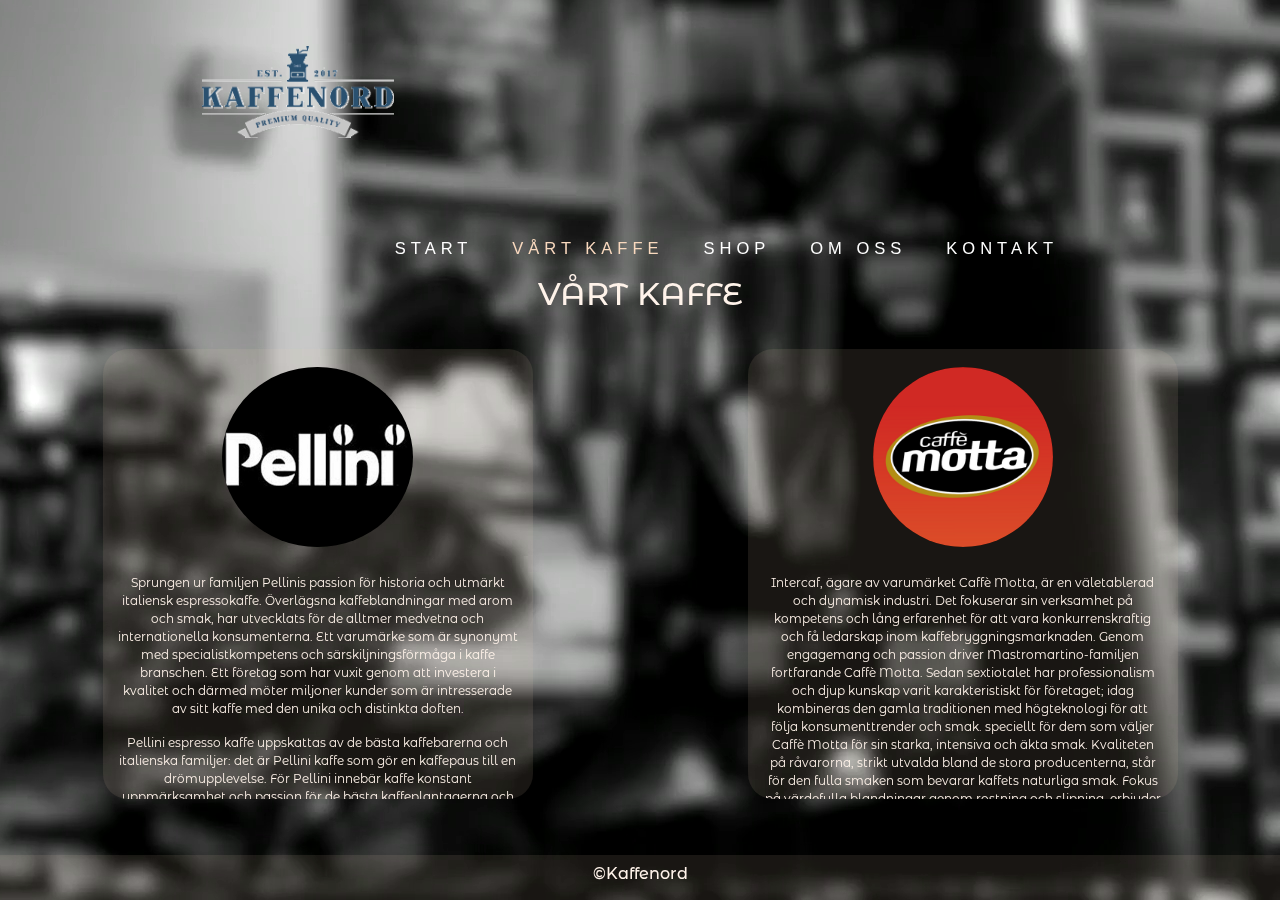
==== coffeebrands.html @ 06eee4f6 "Start" ====
<!DOCTYPE HTML>
<html>
<head>
<title>Kaffenord</title>
<meta name="viewport" content="width=device-width, initial-scale=1">
<meta http-equiv="Content-Type" content="text/html; charset=utf-8" />
<script type="application/x-javascript"> addEventListener("load", function() { setTimeout(hideURLbar, 0); }, false); function hideURLbar(){ window.scrollTo(0,1); } </script>
<link href="css/bootstrap.css" rel='stylesheet' type='text/css' />
<!-- jQuery (necessary for Bootstrap's JavaScript plugins) -->
<!-- Custom Theme files -->
<link href="css/style.css" rel='stylesheet' type='text/css' />
<link href="vendor/bootstrap/css/bootstrap.min.css" rel="stylesheet">

    <!-- Custom styles for this template -->
    <link href="css/round-about.css" rel="stylesheet">
<!-- Custom Theme files -->
<!--webfont-->
<link href='//fonts.googleapis.com/css?family=PT+Sans+Narrow:400,700' rel='stylesheet' type='text/css'>
<link href="https://fonts.googleapis.com/css?family=Catamaran|Montserrat+Alternates|Pacifico" rel="stylesheet">
<link href='//fonts.googleapis.com/css?family=Dorsa' rel='stylesheet' type='text/css'>
<script type="text/javascript" src="js/jquery-1.11.1.min.js"></script>
<!-- start menu -->
<link href="css/megamenu.css" rel="stylesheet" type="text/css" media="all" />
<script type="text/javascript" src="js/megamenu.js"></script>
<script>$(document).ready(function(){$(".megamenu").megamenu();});</script>
<script src="js/jquery.easydropdown.js"></script>
<script src="js/simpleCart.min.js"> </script>
</head>
<body>	
		
	<div>
			<article>
				<div class="center">
					<div class="logo">
							<img src="images/logo.gif" class="img-responsive topindex" alt=""/>
						   </div>
						   <div class="menu">
				 <ul class="megamenu skyblue">
					<li><a class="color3" href="start.html">Start</a></li>
					<li class="active grid"><a class="color2" href="coffeebrands.html">Vårt Kaffe</a></li>
					<li><a class="color4" href="shop.html">Shop</a></li>				
					<li><a class="color10" href="about.html">Om Oss</a></li>
					<li><a class="color10" href="contact.html">Kontakt</a></li>
						<div class="clearfix"> </div>
					</ul>
				</div>
					</div>
					<div class="clearfix"> </div>
					<div class="row">
							<div class="col-lg-12 top-name">
							  <h2 class="color4">VÅRT KAFFE</h2>
							</div>
							<div class="col-lg-4 col-sm-6 text-center mb-4 box brand">
							  <img class="rounded-circle img-fluid d-block mx-auto imgmax" src="images/pellini.jpg" alt="">
							  <p>Sprungen ur familjen Pellinis passion för historia och utmärkt italiensk espressokaffe. Överlägsna kaffeblandningar med arom och smak, har utvecklats för de alltmer medvetna och internationella konsumenterna.
									Ett varumärke som är synonymt med specialistkompetens och särskiljningsförmåga i kaffe branschen. 
									Ett företag som har vuxit genom att investera i kvalitet och därmed möter miljoner kunder som är intresserade av sitt kaffe med den unika och distinkta doften.</p>
									<p>Pellini espresso kaffe uppskattas av de bästa kaffebarerna och italienska familjer: det är Pellini kaffe som gör en kaffepaus till en drömupplevelse.
											För Pellini innebär kaffe konstant uppmärksamhet och passion för de bästa kaffeplantagerna och de som arbetar på landet, för den mest exakta bearbetningen av råvaror och de bästa teknikerna som finns tillgängliga för ett slutresultat som belönar Pellini med respekt, stolthet och prestige. Vår utmaning är att tillhandahålla alla aktörer i försörjningskedjan med kvalitet och därigenom uppnå överlägsna produkter som ska säljas till konsumenter som söker smak, nöje och välbefinnande. Vår utmaning är att vara "UNIQUE AND UNMISTAKABLE".</p>
											<p>Pellini är beroende av ett team av experttestare som direkt väljer de finaste sorterna av Arabica och Robusta bönor i ursprungsländerna för att tillhandahålla toppkvalitativt kaffe och all excellens av espressokaffe. Alla Pellini-blandningar kommer från det konsekventa valet och kunskapen om detta fina råmaterial: med exklusiva recept som är avsedda att förbättra smaken av varje sort.</p>
							</div>
							<div class="col-lg-4 col-sm-6 text-center mb-4 box brand">
							  <img class="rounded-circle img-fluid d-block mx-auto imgmax" src="images/motta.png" alt="">
							  
							  <p>Intercaf, ägare av varumärket Caffè Motta, är en väletablerad och dynamisk industri. Det fokuserar sin verksamhet på kompetens och lång erfarenhet för att vara konkurrenskraftig och få ledarskap inom kaffebryggningsmarknaden. Genom engagemang och passion driver Mastromartino-familjen fortfarande Caffè Motta. Sedan sextiotalet har professionalism och djup kunskap varit karakteristiskt för företaget; idag kombineras den gamla traditionen med högteknologi för att följa konsumenttrender och smak. speciellt för dem som väljer Caffè Motta för sin starka, intensiva och äkta smak.
									Kvaliteten på råvarorna, strikt utvalda bland de stora producenterna, står för den fulla smaken som bevarar kaffets naturliga smak. Fokus på värdefulla blandningar genom rostning och slipning, erbjuder vi ett brett utbud av produkter för att tillfredsställa varje kund.
									Starkt urval av råmaterial och laboratorieanalys är de första stegen för att bevara blandningarna av vårt kaffe. Friskhet, mogna bönor, certifierat ursprung, varje steg övervakas och övervakas av experter, som har arbetat med passion hos Caffè Motta i över trettio år.</p>
							</div>
						  </div>
					
						</div>
					</div>
					</div>
				</article>
				
	</div>
	

   <video autoplay loop id="video-background" muted plays-inline>
		<source src="images/vid.mp4" type="video/mp4">
	  </video>
	  <div class="footer">
			<h6 >©Kaffenord</h6>
		  </div>
</body>
</html>
---- css/style.css ----
h4,
h5,
h6,
h1,
h2,
h3 {
    margin-top: 0;
}

ul,
ol {
    margin: 0;
}

p {
    margin: 0;
}

html,
body {
    font-family: 'PT Sans Narrow', sans-serif;
    font-size: 100%;
    background: #fff;
}

body a {
    transition: 0.5s all;
    -webkit-transition: 0.5s all;
    -moz-transition: 0.5s all;
    -o-transition: 0.5s all;
    -ms-transition: 0.5s all;
    color: #fff3ea;
}

.center {
    margin-top: 4vh;
}

.new {
    display: block;
}


/*****************************************************
CSS for Logo and Logo-div.
*****************************************************/
.logo {
    float: left;
    display: inline;
    margin-left: 15vw;
    margin-bottom: 5vh;
    max-height: 15vh;
    max-width: 15vw;
}

.logo h1 {
    font-size: 7em;
    text-transform: uppercase;
    margin-bottom: 0;
    font-family: 'Dorsa', sans-serif;
    letter-spacing: 5px;
}
.logo h1 a {
    color: #fff;
}

.logo h1 a:hover {
    text-decoration: none;
}

.topindex {
    max-height: 15vh;
}

/*****************************************************/


/*****************************************************
CSS for category title on each page.
*****************************************************/
.top-name {
    margin-left: auto;
    margin-right: auto;
    margin-bottom: 3vh;
    text-align: center;
    color: #fff3ea;
    font-family: 'Montserrat Alternates', sans-serif;
}
/*****************************************************/


/*****************************************************
CSS for welcome-text.
*****************************************************/
.welcometext {
    margin-top: 10vh;
    border-radius: 25px;
    margin-left: auto;
    margin-right: auto;
    max-width: 65vw;
    padding: 5em;
    background-color: rgba(249, 217, 190, 0.1);
    text-align: center;
}

.welcometext h2,
h3 {
    color: white;
    font-family: 'Montserrat Alternates', sans-serif;
}
/*****************************************************/


/*****************************************************
CSS for box-div. 
*****************************************************/
.box {
    background-color: rgba(249, 217, 190, 0.1);
    border-radius: 25px;
    margin-left: auto;
    margin-right: auto;
    padding: 2vh;
    color: #fff3ea;
    font-family: 'Montserrat Alternates', sans-serif;
    font-size: 12px;
}

.box a:hover {
    color: white;
}
/*****************************************************/


/*****************************************************
CSS for brand.
*****************************************************/
.brand {
    max-height: 50vh;
    overflow: scroll;
}

.imgmax {
    max-height: 20vh;
    background-color: black;
    margin-bottom: 3vh;
}

.menu {
    padding-top: 5vh;
    float: right;
    margin-right: 15vw;
}
/*****************************************************/


/***************************************************** 
CSS for Social-top div and social-img.
*****************************************************/
.social {
    position: fixed;
    top: 0;
    left: 0;
    text-align: center;
    width: 100%;
    color: #fff3ea;
    z-index: 1;
    padding-top: 1vh;
    padding-bottom: 1vh;
    font-family: 'Montserrat Alternates', sans-serif;
    background-color: rgba(249, 217, 190, 0.1);
}

.socialimg {
    max-height: 3vh;
    max-width: 2vw;
    display: inline;
}

.social a:hover {
    color: white;
}
/*****************************************************/


/*****************************************************
CSS for footer.
*****************************************************/
.footer {
    position: fixed;
    bottom: 0;
    left: 0;
    text-align: center;
    width: 100%;
    color: #fff3ea;
    padding-top: 1vh;
    padding-bottom: 1vh;
    font-family: 'Montserrat Alternates', sans-serif;
    background-color: rgba(249, 217, 190, 0.1);
}
/*****************************************************/


/***************************************************** 
CSS for video-background
*****************************************************/
article {
    margin-left: auto;
    margin-right: auto;
    position: absolute;
    top: 0;
    left: 0;
    right: 0;
    bottom: 0;
    border: 0px solid rgba(255, 255, 255, 0.5);
    margin: 10px;
}

#video-background {
    position: fixed;
    right: 0;
    bottom: 0;
    min-width: 100%;
    min-height: 100%;
    width: auto;
    height: auto;
    z-index: -100;
}
/*****************************************************/

/*****************************************************
CSS for smartphones.
*****************************************************/
@media only screen and (min-device-width: 320px) and (max-device-width: 480px) {
    .menu {
        width: 90vw;
        margin-left: auto;
        margin-right: auto;
        margin-bottom: 2vh;
    }
    .logo {
        margin-left: auto;
        margin-right: auto;
        float: none;
    }
    .top-name {
        display: none;
    }
    .footer {
        display: none;
    }
    .brand {
        max-height: none;
        max-width: 90vw;
    }
    .box {
        max-width: 90vw;
    }
    .social {
        position: absolute;
        top: 0;
        left: 0;
    }
    .center {
        margin-top: 5vh;
    }
    .topindex {
        height: 15vh;
        margin-left: auto;
		margin-right: auto;
		float:none;
    }
}
/**************************************************************/

/*************************************************************
CSS for Tablets.
*************************************************************/
@media only screen and (min-device-width : 768px) and (max-device-width : 1024px) {

}
---- css/megamenu.css ----
.megamenu{margin-bottom:0px;padding:0;width:100%;list-style:none;display:inline-block;position:relative;font-size:15px}
.megamenu li{margin-bottom:-5px;display:inline}
.megamenu>li>a{float:left;padding:8px 20px;text-decoration:none;text-transform:capitalize;font-size:1.1em; -webkit-transition: all 0.3s ease-in-out;text-transform:uppercase;
	-moz-transition: all 0.3s ease-in-out;
	-o-transition: all 0.3s ease-in-out;
	transition: all 0.3s ease-in-out;
	color:#fff;
	letter-spacing:5px;
	font-weight:400;
}
.megamenu>li.active>a{color:#F9D9BE;}
.megamenu>li.right{float:right}
.megamenu .dropdown,.megamenu .dropdown li .dropdown{list-style:none;margin:0;padding:0;display:none;position:absolute;z-index:999;width:160px;border:solid 1px rgba(0,0,0,0.1);background:#fff}
.megamenu .dropdown{top:59px}
.megamenu .dropdown li .dropdown{left:160px;top:inherit}
.megamenu .dropdown li{clear:both;width:100%;border-bottom:solid 1px rgba(0,0,0,0.1)}
.megamenu .dropdown li:last-child{border-bottom:0}
.megamenu .dropdown li a{float:left;width:100%;padding:10px 25px;text-decoration:none;display:block;border:0 none;font-size:14px;color:#444;background:0;-webkit-box-sizing:border-box;-moz-box-sizing:border-box;box-sizing:border-box;transition:color .4s ease-in-out;-moz-transition:color .4s ease-in-out;-webkit-transition:color .4s ease-in-out;-o-transition:color .4s ease-in-out}
.megamenu .dropdown li:hover>a{background:#dbdbdb}
.megamenu>li>.megapanel{position:absolute;display:none;text-align:left;background:#ffffff;box-shadow: 0px 2px 4px #777; width:100%;top:40px;left:0px;z-index:99;padding:20px 30px 20px;-webkit-box-sizing:border-box;-moz-box-sizing:border-box;box-sizing:border-box}
.megamenu .megapanel ul{margin:0;padding:0}
.megamenu .megapanel img{cursor:pointer;-webkit-transition:border .3s linear;-moz-transition:border .3s linear;-o-transition:border .3s linear;transition:border .3s linear}.megamenu .megapanel img:hover{}.megamenu form.contact input,.megamenu form.contact textarea{font-family:Calibri,Arial;font-size:16px;color:#444;outline:0}
.megamenu form.contact input[type="text"],
.megamenu form.contact textarea{resize:none;width:100%;margin:10px 0;padding:5px 10px;border:solid 1px #dedede;-webkit-box-sizing:border-box;-moz-box-sizing:border-box;box-sizing:border-box;-webkit-transition:border .3s linear;-moz-transition:border .3s linear;-o-transition:border .3s linear;transition:border .3s linear}
.megamenu form.contact input[type="text"]{height:40px}
.megamenu form.contact input[type="text"]:focus,
.megamenu form.contact textarea:focus{border:solid 1px #999}
.megamenu form.contact input[type="submit"]{width:100px;height:35px;border:0;color:#fff;cursor:pointer;background:#999}
.megapanel .row{width:100%;margin-top:15px;margin:0px !important;}
.megapanel .row:first-child{margin-top:0}
.megapanel .row:before,.megapanel .row:after{display:table;content:"";line-height:0}
.megapanel .row:after{clear:both}
.megapanel .row .col1,.megapanel .row .col2,.megapanel .row .col3,.megapanel .row .col4,.megapanel .row .col5,.megapanel .row .col6{display:block;width:100%;min-height:20px;float:left;margin-left:2.127659574468085%;-webkit-box-sizing:border-box;-moz-box-sizing:border-box;box-sizing:border-box}
.megapanel .row [class*="col"]:first-child{margin-left:0}
.megapanel .row .col1{width:25.893617021276595%}
.megapanel .row .col2{width:43.914893617021278%}
.megapanel .row .col3{width:48.93617021276595%}
.megapanel .row .col4{width:65.95744680851064%}
.megapanel .row .col5{width:82.97872340425532%}
.megapanel .row .col6{width:100%}
.megamenu>li.showhide{display:none;width:100%;height:50px;cursor:pointer;color:#555;border-bottom:solid 1px rgba(0,0,0,0.1);background:#eee;background:url([data-uri]);background:-moz-linear-gradient(top,#eee 0,#dbdbdb 100%);background:-webkit-gradient(linear,left top,left bottom,color-stop(0%,#eee),color-stop(100%,#dbdbdb));background:-webkit-linear-gradient(top,#eee 0,#dbdbdb 100%);background:-o-linear-gradient(top,#eee 0,#dbdbdb 100%);background:-ms-linear-gradient(top,#eee 0,#dbdbdb 100%);background:linear-gradient(to bottom,#eee 0,#dbdbdb 100%);filter:progid:DXImageTransform.Microsoft.gradient(startColorstr='#eeeeee',endColorstr='#dbdbdb',GradientType=0)}
.megamenu>li.showhide span.title{margin:15px 0 0 25px;float:left}.megamenu>li.showhide span.icon1:after{position:absolute;content:"";right:25px;top:15px;height:3px;width:25px;font-size:50px;border-top:3px solid #000;border-bottom:3px solid #000;z-index:1}
.megamenu>li.showhide span.icon2:after{position:absolute;content:"";right:25px;top:27px;height:3px;width:25px;font-size:50px;border-top:3px solid #000;border-bottom:3px solid #000;z-index:1}
.skyblue,.skyblue>li.showhide{
}
	
/*--.skyblue li>a,.skyblue>li.showhide span{color:#555}--*/
.skyblue>li:hover>a,.skyblue .dropdown li:hover>a{color:#555; background:#F9D9BE;}.
skyblue .megapanel img:hover,.skyblue form.contact input[type="text"]:focus,.skyblue form.contact textarea:focus{}
.skyblue form.contact input[type="submit"]{background:#00405d;text-transform:uppercase;}
@media(max-width:1024px){
	.megamenu>li>a {
		padding:6px 10px;
	}
}
@media(max-width:800px){
	.megamenu>li>a {
		padding: 8px 8px;
	}
}
@media(max-width:768px){
	.megamenu>li{display:block;width:100%;box-sizing:border-box;-moz-box-sizing:border-box;-webkit-box-sizing:border-box}
	.megamenu>li:hover,.megamenu>li.active{border-top:0}
	.megamenu>li>a{padding:10px 20px;border-bottom:solid 1px #fff;}
	.megamenu>li:hover>a,.megamenu>li.active>a{padding:10px 20px;}
	.megamenu a{width:100%;box-sizing:border-box;-moz-box-sizing:border-box;-webkit-box-sizing:border-box}
	.megamenu .dropdown,.megamenu .dropdown li .dropdown{width:100%;display:none;left:0;border-left:0;position:static;border:0;box-sizing:border-box;-moz-box-sizing:border-box;-webkit-box-sizing:border-box}
	.megamenu .dropdown li{background:#fff!important;border:0}
	.megamenu .dropdown>li>a{padding-left:40px!important}
	.megamenu>li>.megapanel{position:static;margin-top:50px}
	.megapanel .row [class*="col"]{float:none;display:block;width:100%;margin-left:0;margin-top:15px;-webkit-box-sizing:border-box;-moz-box-sizing:border-box;box-sizing:border-box}
	.megapanel .row:first-child [class*="col"]:first-child{margin-top:0}
	.megapanel .row{margin-top:0}.black{background:#222}
	.megamenu>li.showhide span.title {
		margin: 10px 0 0 15px;
		color: #000;
	}
	.megamenu>li.showhide span.icon1:after {
		top: 12px;
		right:15px;
	}
	.megamenu>li.showhide span.icon2:after {
	    top:23px;
	    right:15px;
	}
	.megamenu>li.showhide {
		height: 40px;
	}
	.skyblue,.skyblue>li.showhide{
		background:#F9D9BE;
    }
    .megamenu>li.active>a {
		color: #000;
	}
}
@media(max-width:768px){
.megamenu>li>a {
  font-size:1em;
}
}
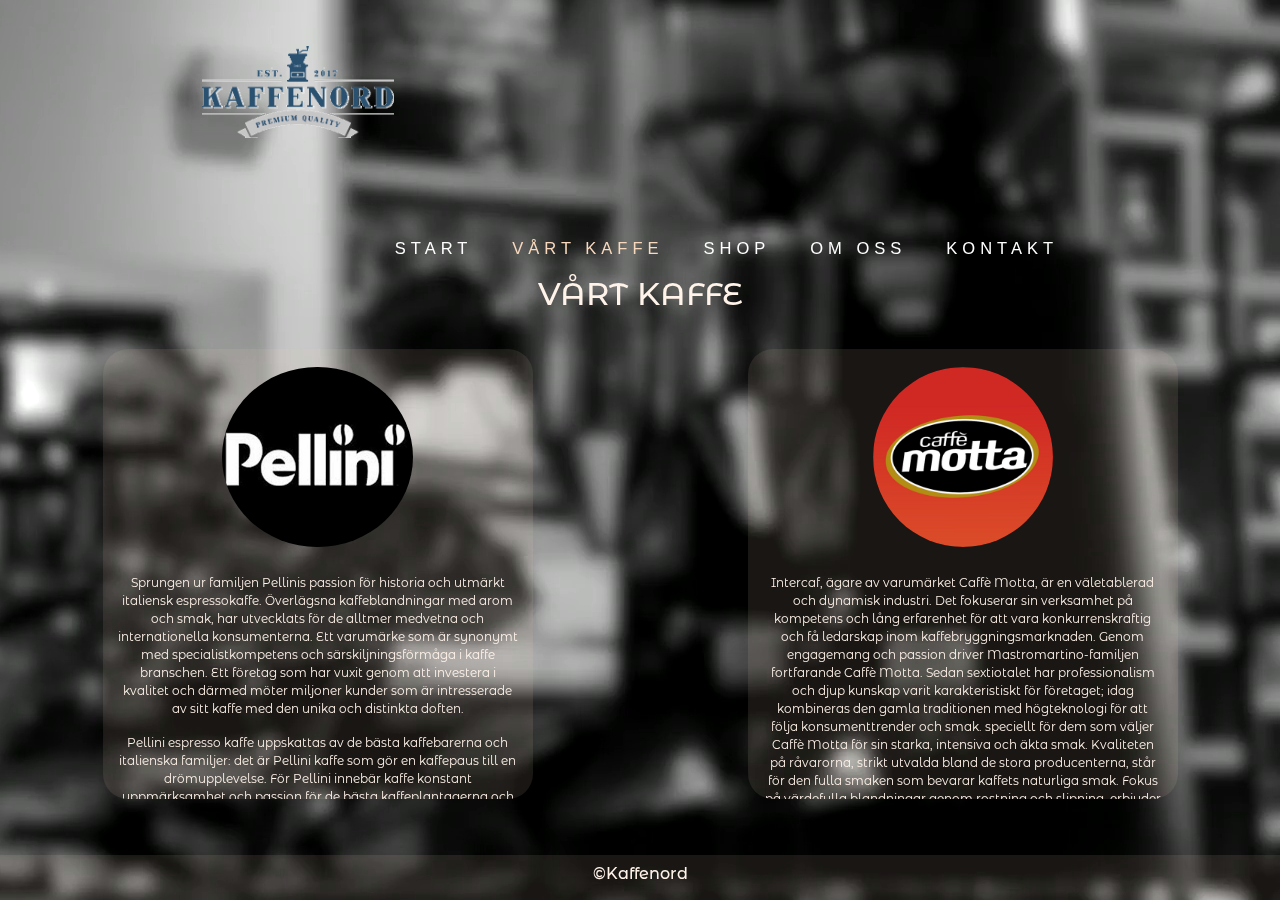
==== commit 9114505f: "responsive" ====
--- a/coffeebrands.html
+++ b/coffeebrands.html
@@ -1,87 +1,114 @@
-
 <!DOCTYPE HTML>
 <html>
+
 <head>
-<title>Kaffenord</title>
-<meta name="viewport" content="width=device-width, initial-scale=1">
-<meta http-equiv="Content-Type" content="text/html; charset=utf-8" />
-<script type="application/x-javascript"> addEventListener("load", function() { setTimeout(hideURLbar, 0); }, false); function hideURLbar(){ window.scrollTo(0,1); } </script>
-<link href="css/bootstrap.css" rel='stylesheet' type='text/css' />
-<!-- jQuery (necessary for Bootstrap's JavaScript plugins) -->
-<!-- Custom Theme files -->
-<link href="css/style.css" rel='stylesheet' type='text/css' />
-<link href="vendor/bootstrap/css/bootstrap.min.css" rel="stylesheet">
+	<title>Kaffenord</title>
+	<meta name="viewport" content="width=device-width, initial-scale=1">
+	<meta http-equiv="Content-Type" content="text/html; charset=utf-8" />
+	<script type="application/x-javascript"> addEventListener("load", function() { setTimeout(hideURLbar, 0); }, false); function hideURLbar(){ window.scrollTo(0,1); } </script>
+	<link href="css/bootstrap.css" rel='stylesheet' type='text/css' />
+	<!-- jQuery (necessary for Bootstrap's JavaScript plugins) -->
+	<!-- Custom Theme files -->
+	<link href="css/style.css" rel='stylesheet' type='text/css' />
+	<link href="vendor/bootstrap/css/bootstrap.min.css" rel="stylesheet">
 
-    <!-- Custom styles for this template -->
-    <link href="css/round-about.css" rel="stylesheet">
-<!-- Custom Theme files -->
-<!--webfont-->
-<link href='//fonts.googleapis.com/css?family=PT+Sans+Narrow:400,700' rel='stylesheet' type='text/css'>
-<link href="https://fonts.googleapis.com/css?family=Catamaran|Montserrat+Alternates|Pacifico" rel="stylesheet">
-<link href='//fonts.googleapis.com/css?family=Dorsa' rel='stylesheet' type='text/css'>
-<script type="text/javascript" src="js/jquery-1.11.1.min.js"></script>
-<!-- start menu -->
-<link href="css/megamenu.css" rel="stylesheet" type="text/css" media="all" />
-<script type="text/javascript" src="js/megamenu.js"></script>
-<script>$(document).ready(function(){$(".megamenu").megamenu();});</script>
-<script src="js/jquery.easydropdown.js"></script>
-<script src="js/simpleCart.min.js"> </script>
+	<!-- Custom styles for this template -->
+	<link href="css/round-about.css" rel="stylesheet">
+	<!-- Custom Theme files -->
+	<!--webfont-->
+	<link href='//fonts.googleapis.com/css?family=PT+Sans+Narrow:400,700' rel='stylesheet' type='text/css'>
+	<link href="https://fonts.googleapis.com/css?family=Catamaran|Montserrat+Alternates|Pacifico" rel="stylesheet">
+	<link href='//fonts.googleapis.com/css?family=Dorsa' rel='stylesheet' type='text/css'>
+	<script type="text/javascript" src="js/jquery-1.11.1.min.js"></script>
+	<!-- start menu -->
+	<link href="css/megamenu.css" rel="stylesheet" type="text/css" media="all" />
+	<script type="text/javascript" src="js/megamenu.js"></script>
+	<script>$(document).ready(function () { $(".megamenu").megamenu(); });</script>
+	<script src="js/jquery.easydropdown.js"></script>
+	</script>
 </head>
-<body>	
-		
+
+<body>
+
 	<div>
-			<article>
-				<div class="center">
-					<div class="logo">
-							<img src="images/logo.gif" class="img-responsive topindex" alt=""/>
-						   </div>
-						   <div class="menu">
-				 <ul class="megamenu skyblue">
-					<li><a class="color3" href="start.html">Start</a></li>
-					<li class="active grid"><a class="color2" href="coffeebrands.html">Vårt Kaffe</a></li>
-					<li><a class="color4" href="shop.html">Shop</a></li>				
-					<li><a class="color10" href="about.html">Om Oss</a></li>
-					<li><a class="color10" href="contact.html">Kontakt</a></li>
+		<article>
+			<div class="center">
+				<div class="logo">
+					<img src="images/logo.gif" class="img-responsive topindex" alt="" />
+				</div>
+				<div class="menu">
+					<ul class="megamenu skyblue">
+						<li>
+							<a class="color3" href="start.html">Start</a>
+						</li>
+						<li class="active grid">
+							<a class="color2" href="coffeebrands.html">Vårt Kaffe</a>
+						</li>
+						<li>
+							<a class="color4" href="shop.html">Shop</a>
+						</li>
+						<li>
+							<a class="color10" href="about.html">Om Oss</a>
+						</li>
+						<li>
+							<a class="color10" href="contact.html">Kontakt</a>
+						</li>
 						<div class="clearfix"> </div>
 					</ul>
 				</div>
-					</div>
-					<div class="clearfix"> </div>
-					<div class="row">
-							<div class="col-lg-12 top-name">
-							  <h2 class="color4">VÅRT KAFFE</h2>
-							</div>
-							<div class="col-lg-4 col-sm-6 text-center mb-4 box brand">
-							  <img class="rounded-circle img-fluid d-block mx-auto imgmax" src="images/pellini.jpg" alt="">
-							  <p>Sprungen ur familjen Pellinis passion för historia och utmärkt italiensk espressokaffe. Överlägsna kaffeblandningar med arom och smak, har utvecklats för de alltmer medvetna och internationella konsumenterna.
-									Ett varumärke som är synonymt med specialistkompetens och särskiljningsförmåga i kaffe branschen. 
-									Ett företag som har vuxit genom att investera i kvalitet och därmed möter miljoner kunder som är intresserade av sitt kaffe med den unika och distinkta doften.</p>
-									<p>Pellini espresso kaffe uppskattas av de bästa kaffebarerna och italienska familjer: det är Pellini kaffe som gör en kaffepaus till en drömupplevelse.
-											För Pellini innebär kaffe konstant uppmärksamhet och passion för de bästa kaffeplantagerna och de som arbetar på landet, för den mest exakta bearbetningen av råvaror och de bästa teknikerna som finns tillgängliga för ett slutresultat som belönar Pellini med respekt, stolthet och prestige. Vår utmaning är att tillhandahålla alla aktörer i försörjningskedjan med kvalitet och därigenom uppnå överlägsna produkter som ska säljas till konsumenter som söker smak, nöje och välbefinnande. Vår utmaning är att vara "UNIQUE AND UNMISTAKABLE".</p>
-											<p>Pellini är beroende av ett team av experttestare som direkt väljer de finaste sorterna av Arabica och Robusta bönor i ursprungsländerna för att tillhandahålla toppkvalitativt kaffe och all excellens av espressokaffe. Alla Pellini-blandningar kommer från det konsekventa valet och kunskapen om detta fina råmaterial: med exklusiva recept som är avsedda att förbättra smaken av varje sort.</p>
-							</div>
-							<div class="col-lg-4 col-sm-6 text-center mb-4 box brand">
-							  <img class="rounded-circle img-fluid d-block mx-auto imgmax" src="images/motta.png" alt="">
-							  
-							  <p>Intercaf, ägare av varumärket Caffè Motta, är en väletablerad och dynamisk industri. Det fokuserar sin verksamhet på kompetens och lång erfarenhet för att vara konkurrenskraftig och få ledarskap inom kaffebryggningsmarknaden. Genom engagemang och passion driver Mastromartino-familjen fortfarande Caffè Motta. Sedan sextiotalet har professionalism och djup kunskap varit karakteristiskt för företaget; idag kombineras den gamla traditionen med högteknologi för att följa konsumenttrender och smak. speciellt för dem som väljer Caffè Motta för sin starka, intensiva och äkta smak.
-									Kvaliteten på råvarorna, strikt utvalda bland de stora producenterna, står för den fulla smaken som bevarar kaffets naturliga smak. Fokus på värdefulla blandningar genom rostning och slipning, erbjuder vi ett brett utbud av produkter för att tillfredsställa varje kund.
-									Starkt urval av råmaterial och laboratorieanalys är de första stegen för att bevara blandningarna av vårt kaffe. Friskhet, mogna bönor, certifierat ursprung, varje steg övervakas och övervakas av experter, som har arbetat med passion hos Caffè Motta i över trettio år.</p>
-							</div>
-						  </div>
-					
-						</div>
-					</div>
-					</div>
-				</article>
-				
+			</div>
+			<div class="clearfix"> </div>
+			<div class="row">
+				<div class="col-lg-12 top-name">
+					<h2 class="color4">VÅRT KAFFE</h2>
+				</div>
+				<div class="col-lg-4 col-sm-6 text-center mb-4 box brand">
+					<img class="rounded-circle img-fluid d-block mx-auto imgmax" src="images/pellini.jpg" alt="">
+					<p>Sprungen ur familjen Pellinis passion för historia och utmärkt italiensk espressokaffe. Överlägsna kaffeblandningar
+						med arom och smak, har utvecklats för de alltmer medvetna och internationella konsumenterna. Ett varumärke som är synonymt
+						med specialistkompetens och särskiljningsförmåga i kaffe branschen. Ett företag som har vuxit genom att investera i
+						kvalitet och därmed möter miljoner kunder som är intresserade av sitt kaffe med den unika och distinkta doften.</p>
+					<p>Pellini espresso kaffe uppskattas av de bästa kaffebarerna och italienska familjer: det är Pellini kaffe som gör en
+						kaffepaus till en drömupplevelse. För Pellini innebär kaffe konstant uppmärksamhet och passion för de bästa kaffeplantagerna
+						och de som arbetar på landet, för den mest exakta bearbetningen av råvaror och de bästa teknikerna som finns tillgängliga
+						för ett slutresultat som belönar Pellini med respekt, stolthet och prestige. Vår utmaning är att tillhandahålla alla
+						aktörer i försörjningskedjan med kvalitet och därigenom uppnå överlägsna produkter som ska säljas till konsumenter
+						som söker smak, nöje och välbefinnande. Vår utmaning är att vara "UNIQUE AND UNMISTAKABLE".</p>
+					<p>Pellini är beroende av ett team av experttestare som direkt väljer de finaste sorterna av Arabica och Robusta bönor
+						i ursprungsländerna för att tillhandahålla toppkvalitativt kaffe och all excellens av espressokaffe. Alla Pellini-blandningar
+						kommer från det konsekventa valet och kunskapen om detta fina råmaterial: med exklusiva recept som är avsedda att förbättra
+						smaken av varje sort.</p>
+				</div>
+				<div class="col-lg-4 col-sm-6 text-center mb-4 box brand">
+					<img class="rounded-circle img-fluid d-block mx-auto imgmax" src="images/motta.png" alt="">
+
+					<p>Intercaf, ägare av varumärket Caffè Motta, är en väletablerad och dynamisk industri. Det fokuserar sin verksamhet på
+						kompetens och lång erfarenhet för att vara konkurrenskraftig och få ledarskap inom kaffebryggningsmarknaden. Genom
+						engagemang och passion driver Mastromartino-familjen fortfarande Caffè Motta. Sedan sextiotalet har professionalism
+						och djup kunskap varit karakteristiskt för företaget; idag kombineras den gamla traditionen med högteknologi för att
+						följa konsumenttrender och smak. speciellt för dem som väljer Caffè Motta för sin starka, intensiva och äkta smak.
+						Kvaliteten på råvarorna, strikt utvalda bland de stora producenterna, står för den fulla smaken som bevarar kaffets
+						naturliga smak. Fokus på värdefulla blandningar genom rostning och slipning, erbjuder vi ett brett utbud av produkter
+						för att tillfredsställa varje kund. Starkt urval av råmaterial och laboratorieanalys är de första stegen för att bevara
+						blandningarna av vårt kaffe. Friskhet, mogna bönor, certifierat ursprung, varje steg övervakas och övervakas av experter,
+						som har arbetat med passion hos Caffè Motta i över trettio år.</p>
+				</div>
+			</div>
+
 	</div>
-	
+	</div>
+	</div>
+	</article>
 
-   <video autoplay loop id="video-background" muted plays-inline>
+	</div>
+
+
+	<video autoplay loop id="video-background" muted plays-inline>
 		<source src="images/vid.mp4" type="video/mp4">
-	  </video>
-	  <div class="footer">
-			<h6 >©Kaffenord</h6>
-		  </div>
+	</video>
+	<div class="footer">
+		<h6>©Kaffenord</h6>
+	</div>
 </body>
-</html>		+
+</html>--- a/css/style.css
+++ b/css/style.css
@@ -44,6 +44,7 @@
 /*****************************************************
 CSS for Logo and Logo-div.
 *****************************************************/
+
 .logo {
     float: left;
     display: inline;
@@ -60,6 +61,7 @@
     font-family: 'Dorsa', sans-serif;
     letter-spacing: 5px;
 }
+
 .logo h1 a {
     color: #fff;
 }
@@ -72,12 +74,14 @@
     max-height: 15vh;
 }
 
+
 /*****************************************************/
 
 
 /*****************************************************
 CSS for category title on each page.
 *****************************************************/
+
 .top-name {
     margin-left: auto;
     margin-right: auto;
@@ -86,12 +90,15 @@
     color: #fff3ea;
     font-family: 'Montserrat Alternates', sans-serif;
 }
+
+
 /*****************************************************/
 
 
 /*****************************************************
 CSS for welcome-text.
 *****************************************************/
+
 .welcometext {
     margin-top: 10vh;
     border-radius: 25px;
@@ -108,12 +115,15 @@
     color: white;
     font-family: 'Montserrat Alternates', sans-serif;
 }
+
+
 /*****************************************************/
 
 
 /*****************************************************
 CSS for box-div. 
 *****************************************************/
+
 .box {
     background-color: rgba(249, 217, 190, 0.1);
     border-radius: 25px;
@@ -128,12 +138,15 @@
 .box a:hover {
     color: white;
 }
+
+
 /*****************************************************/
 
 
 /*****************************************************
 CSS for brand.
 *****************************************************/
+
 .brand {
     max-height: 50vh;
     overflow: scroll;
@@ -150,12 +163,15 @@
     float: right;
     margin-right: 15vw;
 }
+
+
 /*****************************************************/
 
 
 /***************************************************** 
 CSS for Social-top div and social-img.
 *****************************************************/
+
 .social {
     position: fixed;
     top: 0;
@@ -179,12 +195,15 @@
 .social a:hover {
     color: white;
 }
+
+
 /*****************************************************/
 
 
 /*****************************************************
 CSS for footer.
 *****************************************************/
+
 .footer {
     position: fixed;
     bottom: 0;
@@ -197,12 +216,15 @@
     font-family: 'Montserrat Alternates', sans-serif;
     background-color: rgba(249, 217, 190, 0.1);
 }
+
+
 /*****************************************************/
 
 
 /***************************************************** 
 CSS for video-background
 *****************************************************/
+
 article {
     margin-left: auto;
     margin-right: auto;
@@ -225,11 +247,15 @@
     height: auto;
     z-index: -100;
 }
-/*****************************************************/
+
+
+/*****************************************************/
+
 
 /*****************************************************
 CSS for smartphones.
 *****************************************************/
+
 @media only screen and (min-device-width: 320px) and (max-device-width: 480px) {
     .menu {
         width: 90vw;
@@ -237,13 +263,13 @@
         margin-right: auto;
         margin-bottom: 2vh;
     }
-    .logo {
-        margin-left: auto;
-        margin-right: auto;
-        float: none;
-    }
     .top-name {
         display: none;
+    }
+    .logo {
+        float: none;
+        margin-left: auto;
+        margin-right: auto;
     }
     .footer {
         display: none;
@@ -260,21 +286,47 @@
         top: 0;
         left: 0;
     }
+    .topindex{
+        margin-left: auto;
+        margin-right: auto;
+
+    }
     .center {
         margin-top: 5vh;
-    }
-    .topindex {
-        height: 15vh;
-        margin-left: auto;
-		margin-right: auto;
-		float:none;
-    }
-}
+        text-align: center;
+    }
+}
+
+
 /**************************************************************/
+
 
 /*************************************************************
 CSS for Tablets.
 *************************************************************/
-@media only screen and (min-device-width : 768px) and (max-device-width : 1024px) {
-
+
+@media only screen and (min-device-width: 768px) and (max-device-width: 1024px) {
+
+    .menu{
+        margin-left: auto;
+        margin-right: auto;
+        float:none;
+        text-align:center;
+    }
+    .logo {
+        float: none;
+        margin-left: auto;
+        margin-right: auto;
+    }
+    .topindex{
+        margin-left: auto;
+        margin-right: auto;
+
+    }
+    .center {
+        margin-top: 5vh;
+        text-align: center;
+    }
+
+    
 }--- a/css/megamenu.css
+++ b/css/megamenu.css
@@ -1,100 +1,589 @@
-.megamenu{margin-bottom:0px;padding:0;width:100%;list-style:none;display:inline-block;position:relative;font-size:15px}
-.megamenu li{margin-bottom:-5px;display:inline}
-.megamenu>li>a{float:left;padding:8px 20px;text-decoration:none;text-transform:capitalize;font-size:1.1em; -webkit-transition: all 0.3s ease-in-out;text-transform:uppercase;
-	-moz-transition: all 0.3s ease-in-out;
-	-o-transition: all 0.3s ease-in-out;
-	transition: all 0.3s ease-in-out;
-	color:#fff;
-	letter-spacing:5px;
-	font-weight:400;
-}
-.megamenu>li.active>a{color:#F9D9BE;}
-.megamenu>li.right{float:right}
-.megamenu .dropdown,.megamenu .dropdown li .dropdown{list-style:none;margin:0;padding:0;display:none;position:absolute;z-index:999;width:160px;border:solid 1px rgba(0,0,0,0.1);background:#fff}
-.megamenu .dropdown{top:59px}
-.megamenu .dropdown li .dropdown{left:160px;top:inherit}
-.megamenu .dropdown li{clear:both;width:100%;border-bottom:solid 1px rgba(0,0,0,0.1)}
-.megamenu .dropdown li:last-child{border-bottom:0}
-.megamenu .dropdown li a{float:left;width:100%;padding:10px 25px;text-decoration:none;display:block;border:0 none;font-size:14px;color:#444;background:0;-webkit-box-sizing:border-box;-moz-box-sizing:border-box;box-sizing:border-box;transition:color .4s ease-in-out;-moz-transition:color .4s ease-in-out;-webkit-transition:color .4s ease-in-out;-o-transition:color .4s ease-in-out}
-.megamenu .dropdown li:hover>a{background:#dbdbdb}
-.megamenu>li>.megapanel{position:absolute;display:none;text-align:left;background:#ffffff;box-shadow: 0px 2px 4px #777; width:100%;top:40px;left:0px;z-index:99;padding:20px 30px 20px;-webkit-box-sizing:border-box;-moz-box-sizing:border-box;box-sizing:border-box}
-.megamenu .megapanel ul{margin:0;padding:0}
-.megamenu .megapanel img{cursor:pointer;-webkit-transition:border .3s linear;-moz-transition:border .3s linear;-o-transition:border .3s linear;transition:border .3s linear}.megamenu .megapanel img:hover{}.megamenu form.contact input,.megamenu form.contact textarea{font-family:Calibri,Arial;font-size:16px;color:#444;outline:0}
+.megamenu {
+    margin-bottom: 0px;
+    padding: 0;
+    width: 100%;
+    list-style: none;
+    display: inline-block;
+    position: relative;
+    font-size: 15px
+}
+
+.megamenu li {
+    margin-bottom: -5px;
+    display: inline
+}
+
+.megamenu>li>a {
+    float: left;
+    padding: 8px 20px;
+    text-decoration: none;
+    text-transform: capitalize;
+    font-size: 1.1em;
+    -webkit-transition: all 0.3s ease-in-out;
+    text-transform: uppercase;
+    -moz-transition: all 0.3s ease-in-out;
+    -o-transition: all 0.3s ease-in-out;
+    transition: all 0.3s ease-in-out;
+    color: #fff;
+    letter-spacing: 5px;
+    font-weight: 400;
+}
+
+.megamenu>li.active>a {
+    color: #F9D9BE;
+}
+
+.megamenu>li.right {
+    float: right
+}
+
+.megamenu .dropdown,
+.megamenu .dropdown li .dropdown {
+    list-style: none;
+    margin: 0;
+    padding: 0;
+    display: none;
+    position: absolute;
+    z-index: 999;
+    width: 160px;
+    border: solid 1px rgba(0, 0, 0, 0.1);
+    background: #fff
+}
+
+.megamenu .dropdown {
+    top: 59px
+}
+
+.megamenu .dropdown li .dropdown {
+    left: 160px;
+    top: inherit
+}
+
+.megamenu .dropdown li {
+    clear: both;
+    width: 100%;
+    border-bottom: solid 1px rgba(0, 0, 0, 0.1)
+}
+
+.megamenu .dropdown li:last-child {
+    border-bottom: 0
+}
+
+.megamenu .dropdown li a {
+    float: left;
+    width: 100%;
+    padding: 10px 25px;
+    text-decoration: none;
+    display: block;
+    border: 0 none;
+    font-size: 14px;
+    color: #444;
+    background: 0;
+    -webkit-box-sizing: border-box;
+    -moz-box-sizing: border-box;
+    box-sizing: border-box;
+    transition: color .4s ease-in-out;
+    -moz-transition: color .4s ease-in-out;
+    -webkit-transition: color .4s ease-in-out;
+    -o-transition: color .4s ease-in-out
+}
+
+.megamenu .dropdown li:hover>a {
+    background: #dbdbdb
+}
+
+.megamenu>li>.megapanel {
+    position: absolute;
+    display: none;
+    text-align: left;
+    background: #ffffff;
+    box-shadow: 0px 2px 4px #777;
+    width: 100%;
+    top: 40px;
+    left: 0px;
+    z-index: 99;
+    padding: 20px 30px 20px;
+    -webkit-box-sizing: border-box;
+    -moz-box-sizing: border-box;
+    box-sizing: border-box
+}
+
+.megamenu .megapanel ul {
+    margin: 0;
+    padding: 0
+}
+
+.megamenu .megapanel img {
+    cursor: pointer;
+    -webkit-transition: border .3s linear;
+    -moz-transition: border .3s linear;
+    -o-transition: border .3s linear;
+    transition: border .3s linear
+}
+
+.megamenu .megapanel img:hover {}
+
+.megamenu form.contact input,
+.megamenu form.contact textarea {
+    font-family: Calibri, Arial;
+    font-size: 16px;
+    color: #444;
+    outline: 0
+}
+
 .megamenu form.contact input[type="text"],
-.megamenu form.contact textarea{resize:none;width:100%;margin:10px 0;padding:5px 10px;border:solid 1px #dedede;-webkit-box-sizing:border-box;-moz-box-sizing:border-box;box-sizing:border-box;-webkit-transition:border .3s linear;-moz-transition:border .3s linear;-o-transition:border .3s linear;transition:border .3s linear}
-.megamenu form.contact input[type="text"]{height:40px}
+.megamenu form.contact textarea {
+    resize: none;
+    width: 100%;
+    margin: 10px 0;
+    padding: 5px 10px;
+    border: solid 1px #dedede;
+    -webkit-box-sizing: border-box;
+    -moz-box-sizing: border-box;
+    box-sizing: border-box;
+    -webkit-transition: border .3s linear;
+    -moz-transition: border .3s linear;
+    -o-transition: border .3s linear;
+    transition: border .3s linear
+}
+
+.megamenu form.contact input[type="text"] {
+    height: 40px
+}
+
 .megamenu form.contact input[type="text"]:focus,
-.megamenu form.contact textarea:focus{border:solid 1px #999}
-.megamenu form.contact input[type="submit"]{width:100px;height:35px;border:0;color:#fff;cursor:pointer;background:#999}
-.megapanel .row{width:100%;margin-top:15px;margin:0px !important;}
-.megapanel .row:first-child{margin-top:0}
-.megapanel .row:before,.megapanel .row:after{display:table;content:"";line-height:0}
-.megapanel .row:after{clear:both}
-.megapanel .row .col1,.megapanel .row .col2,.megapanel .row .col3,.megapanel .row .col4,.megapanel .row .col5,.megapanel .row .col6{display:block;width:100%;min-height:20px;float:left;margin-left:2.127659574468085%;-webkit-box-sizing:border-box;-moz-box-sizing:border-box;box-sizing:border-box}
-.megapanel .row [class*="col"]:first-child{margin-left:0}
-.megapanel .row .col1{width:25.893617021276595%}
-.megapanel .row .col2{width:43.914893617021278%}
-.megapanel .row .col3{width:48.93617021276595%}
-.megapanel .row .col4{width:65.95744680851064%}
-.megapanel .row .col5{width:82.97872340425532%}
-.megapanel .row .col6{width:100%}
-.megamenu>li.showhide{display:none;width:100%;height:50px;cursor:pointer;color:#555;border-bottom:solid 1px rgba(0,0,0,0.1);background:#eee;background:url([data-uri]);background:-moz-linear-gradient(top,#eee 0,#dbdbdb 100%);background:-webkit-gradient(linear,left top,left bottom,color-stop(0%,#eee),color-stop(100%,#dbdbdb));background:-webkit-linear-gradient(top,#eee 0,#dbdbdb 100%);background:-o-linear-gradient(top,#eee 0,#dbdbdb 100%);background:-ms-linear-gradient(top,#eee 0,#dbdbdb 100%);background:linear-gradient(to bottom,#eee 0,#dbdbdb 100%);filter:progid:DXImageTransform.Microsoft.gradient(startColorstr='#eeeeee',endColorstr='#dbdbdb',GradientType=0)}
-.megamenu>li.showhide span.title{margin:15px 0 0 25px;float:left}.megamenu>li.showhide span.icon1:after{position:absolute;content:"";right:25px;top:15px;height:3px;width:25px;font-size:50px;border-top:3px solid #000;border-bottom:3px solid #000;z-index:1}
-.megamenu>li.showhide span.icon2:after{position:absolute;content:"";right:25px;top:27px;height:3px;width:25px;font-size:50px;border-top:3px solid #000;border-bottom:3px solid #000;z-index:1}
-.skyblue,.skyblue>li.showhide{
-}
-	
+.megamenu form.contact textarea:focus {
+    border: solid 1px #999
+}
+
+.megamenu form.contact input[type="submit"] {
+    width: 100px;
+    height: 35px;
+    border: 0;
+    color: #fff;
+    cursor: pointer;
+    background: #999
+}
+
+.megapanel .row {
+    width: 100%;
+    margin-top: 15px;
+    margin: 0px !important;
+}
+
+.megapanel .row:first-child {
+    margin-top: 0
+}
+
+.megapanel .row:before,
+.megapanel .row:after {
+    display: table;
+    content: "";
+    line-height: 0
+}
+
+.megapanel .row:after {
+    clear: both
+}
+
+.megapanel .row .col1,
+.megapanel .row .col2,
+.megapanel .row .col3,
+.megapanel .row .col4,
+.megapanel .row .col5,
+.megapanel .row .col6 {
+    display: block;
+    width: 100%;
+    min-height: 20px;
+    float: left;
+    margin-left: 2.127659574468085%;
+    -webkit-box-sizing: border-box;
+    -moz-box-sizing: border-box;
+    box-sizing: border-box
+}
+
+.megapanel .row [class*="col"]:first-child {
+    margin-left: 0
+}
+
+.megapanel .row .col1 {
+    width: 25.893617021276595%
+}
+
+.megapanel .row .col2 {
+    width: 43.914893617021278%
+}
+
+.megapanel .row .col3 {
+    width: 48.93617021276595%
+}
+
+.megapanel .row .col4 {
+    width: 65.95744680851064%
+}
+
+.megapanel .row .col5 {
+    width: 82.97872340425532%
+}
+
+.megapanel .row .col6 {
+    width: 100%
+}
+
+.megamenu>li.showhide {
+    display: none;
+    width: 100%;
+    height: 50px;
+    cursor: pointer;
+    color: #555;
+    border-bottom: solid 1px rgba(0, 0, 0, 0.1);
+    background: #eee;
+    background: url([data-uri]);
+    background: -moz-linear-gradient(top, #eee 0, #dbdbdb 100%);
+    background: -webkit-gradient(linear, left top, left bottom, color-stop(0%, #eee), color-stop(100%, #dbdbdb));
+    background: -webkit-linear-gradient(top, #eee 0, #dbdbdb 100%);
+    background: -o-linear-gradient(top, #eee 0, #dbdbdb 100%);
+    background: -ms-linear-gradient(top, #eee 0, #dbdbdb 100%);
+    background: linear-gradient(to bottom, #eee 0, #dbdbdb 100%);
+    filter: progid:DXImageTransform.Microsoft.gradient(startColorstr='#eeeeee', endColorstr='#dbdbdb', GradientType=0)
+}
+
+.megamenu>li.showhide span.title {
+    margin: 15px 0 0 25px;
+    float: left
+}
+
+.megamenu>li.showhide span.icon1:after {
+    position: absolute;
+    content: "";
+    right: 25px;
+    top: 15px;
+    height: 3px;
+    width: 25px;
+    font-size: 50px;
+    border-top: 3px solid #000;
+    border-bottom: 3px solid #000;
+    z-index: 1
+}
+
+.megamenu>li.showhide span.icon2:after {
+    position: absolute;
+    content: "";
+    right: 25px;
+    top: 27px;
+    height: 3px;
+    width: 25px;
+    font-size: 50px;
+    border-top: 3px solid #000;
+    border-bottom: 3px solid #000;
+    z-index: 1
+}
+
+.skyblue,
+.skyblue>li.showhide {}
+
+
 /*--.skyblue li>a,.skyblue>li.showhide span{color:#555}--*/
-.skyblue>li:hover>a,.skyblue .dropdown li:hover>a{color:#555; background:#F9D9BE;}.
-skyblue .megapanel img:hover,.skyblue form.contact input[type="text"]:focus,.skyblue form.contact textarea:focus{}
-.skyblue form.contact input[type="submit"]{background:#00405d;text-transform:uppercase;}
-@media(max-width:1024px){
-	.megamenu>li>a {
-		padding:6px 10px;
+
+.skyblue>li:hover>a,
+.skyblue .dropdown li:hover>a {
+    color: #555;
+    background: #F9D9BE;
+}
+
+. skyblue .megapanel img:hover,
+.skyblue form.contact input[type="text"]:focus,
+.skyblue form.contact textarea:focus {}
+
+.skyblue form.contact input[type="submit"] {
+    background: #00405d;
+    text-transform: uppercase;
+}
+
+@media(max-width:1024px) {
+    .megamenu>li>a {
+        padding: 6px 10px;
 	}
-}
-@media(max-width:800px){
-	.megamenu>li>a {
-		padding: 8px 8px;
+	.megamenu>li {
+        display: block;
+        width: 100%;
+        box-sizing: border-box;
+        -moz-box-sizing: border-box;
+        -webkit-box-sizing: border-box
+    }
+    .megamenu>li:hover,
+    .megamenu>li.active {
+        border-top: 0
+    }
+    .megamenu>li>a {
+        padding: 10px 20px;
+        border-bottom: solid 1px #fff;
+    }
+    .megamenu>li:hover>a,
+    .megamenu>li.active>a {
+        padding: 10px 20px;
+    }
+    .megamenu a {
+        width: 100%;
+        box-sizing: border-box;
+        -moz-box-sizing: border-box;
+        -webkit-box-sizing: border-box
+    }
+    .megamenu .dropdown,
+    .megamenu .dropdown li .dropdown {
+        width: 100%;
+        display: none;
+        left: 0;
+        border-left: 0;
+        position: static;
+        border: 0;
+        box-sizing: border-box;
+        -moz-box-sizing: border-box;
+        -webkit-box-sizing: border-box
+    }
+    .megamenu .dropdown li {
+        background: #fff!important;
+        border: 0
+    }
+    .megamenu .dropdown>li>a {
+        padding-left: 40px!important
+    }
+    .megamenu>li>.megapanel {
+        position: static;
+        margin-top: 50px
+    }
+    .megapanel .row [class*="col"] {
+        float: none;
+        display: block;
+        width: 100%;
+        margin-left: 0;
+        margin-top: 15px;
+        -webkit-box-sizing: border-box;
+        -moz-box-sizing: border-box;
+        box-sizing: border-box
+    }
+    .megapanel .row:first-child [class*="col"]:first-child {
+        margin-top: 0
+    }
+    .megapanel .row {
+        margin-top: 0
+    }
+    .black {
+        background: #222
+    }
+    .megamenu>li.showhide span.title {
+        margin: 10px 0 0 15px;
+        color: #000;
+    }
+    .megamenu>li.showhide span.icon1:after {
+        top: 12px;
+        right: 15px;
+    }
+    .megamenu>li.showhide span.icon2:after {
+        top: 23px;
+        right: 15px;
+    }
+    .megamenu>li.showhide {
+        height: 40px;
+    }
+    .skyblue,
+    .skyblue>li.showhide {
+        background: #F9D9BE;
+    }
+    .megamenu>li.active>a {
+        color: #000;
+    }
+}
+
+@media(max-width:800px) {
+    .megamenu>li>a {
+        padding: 8px 8px;
 	}
-}
-@media(max-width:768px){
-	.megamenu>li{display:block;width:100%;box-sizing:border-box;-moz-box-sizing:border-box;-webkit-box-sizing:border-box}
-	.megamenu>li:hover,.megamenu>li.active{border-top:0}
-	.megamenu>li>a{padding:10px 20px;border-bottom:solid 1px #fff;}
-	.megamenu>li:hover>a,.megamenu>li.active>a{padding:10px 20px;}
-	.megamenu a{width:100%;box-sizing:border-box;-moz-box-sizing:border-box;-webkit-box-sizing:border-box}
-	.megamenu .dropdown,.megamenu .dropdown li .dropdown{width:100%;display:none;left:0;border-left:0;position:static;border:0;box-sizing:border-box;-moz-box-sizing:border-box;-webkit-box-sizing:border-box}
-	.megamenu .dropdown li{background:#fff!important;border:0}
-	.megamenu .dropdown>li>a{padding-left:40px!important}
-	.megamenu>li>.megapanel{position:static;margin-top:50px}
-	.megapanel .row [class*="col"]{float:none;display:block;width:100%;margin-left:0;margin-top:15px;-webkit-box-sizing:border-box;-moz-box-sizing:border-box;box-sizing:border-box}
-	.megapanel .row:first-child [class*="col"]:first-child{margin-top:0}
-	.megapanel .row{margin-top:0}.black{background:#222}
-	.megamenu>li.showhide span.title {
-		margin: 10px 0 0 15px;
-		color: #000;
-	}
-	.megamenu>li.showhide span.icon1:after {
-		top: 12px;
-		right:15px;
-	}
-	.megamenu>li.showhide span.icon2:after {
-	    top:23px;
-	    right:15px;
-	}
-	.megamenu>li.showhide {
-		height: 40px;
-	}
-	.skyblue,.skyblue>li.showhide{
-		background:#F9D9BE;
-    }
+	.megamenu>li {
+        display: block;
+        width: 100%;
+        box-sizing: border-box;
+        -moz-box-sizing: border-box;
+        -webkit-box-sizing: border-box
+    }
+    .megamenu>li:hover,
+    .megamenu>li.active {
+        border-top: 0
+    }
+    .megamenu>li>a {
+        padding: 10px 20px;
+        border-bottom: solid 1px #fff;
+    }
+    .megamenu>li:hover>a,
     .megamenu>li.active>a {
-		color: #000;
-	}
-}
-@media(max-width:768px){
-.megamenu>li>a {
-  font-size:1em;
-}
+        padding: 10px 20px;
+    }
+    .megamenu a {
+        width: 100%;
+        box-sizing: border-box;
+        -moz-box-sizing: border-box;
+        -webkit-box-sizing: border-box
+    }
+    .megamenu .dropdown,
+    .megamenu .dropdown li .dropdown {
+        width: 100%;
+        display: none;
+        left: 0;
+        border-left: 0;
+        position: static;
+        border: 0;
+        box-sizing: border-box;
+        -moz-box-sizing: border-box;
+        -webkit-box-sizing: border-box
+    }
+    .megamenu .dropdown li {
+        background: #fff!important;
+        border: 0
+    }
+    .megamenu .dropdown>li>a {
+        padding-left: 40px!important
+    }
+    .megamenu>li>.megapanel {
+        position: static;
+        margin-top: 50px
+    }
+    .megapanel .row [class*="col"] {
+        float: none;
+        display: block;
+        width: 100%;
+        margin-left: 0;
+        margin-top: 15px;
+        -webkit-box-sizing: border-box;
+        -moz-box-sizing: border-box;
+        box-sizing: border-box
+    }
+    .megapanel .row:first-child [class*="col"]:first-child {
+        margin-top: 0
+    }
+    .megapanel .row {
+        margin-top: 0
+    }
+    .black {
+        background: #222
+    }
+    .megamenu>li.showhide span.title {
+        margin: 10px 0 0 15px;
+        color: #000;
+    }
+    .megamenu>li.showhide span.icon1:after {
+        top: 12px;
+        right: 15px;
+    }
+    .megamenu>li.showhide span.icon2:after {
+        top: 23px;
+        right: 15px;
+    }
+    .megamenu>li.showhide {
+        height: 40px;
+    }
+    .skyblue,
+    .skyblue>li.showhide {
+        background: #F9D9BE;
+    }
+    .megamenu>li.active>a {
+        color: #000;
+    }
+}
+
+@media(max-width:768px) {
+    .megamenu>li {
+        display: block;
+        width: 100%;
+        box-sizing: border-box;
+        -moz-box-sizing: border-box;
+        -webkit-box-sizing: border-box
+    }
+    .megamenu>li:hover,
+    .megamenu>li.active {
+        border-top: 0
+    }
+    .megamenu>li>a {
+        padding: 10px 20px;
+        border-bottom: solid 1px #fff;
+    }
+    .megamenu>li:hover>a,
+    .megamenu>li.active>a {
+        padding: 10px 20px;
+    }
+    .megamenu a {
+        width: 100%;
+        box-sizing: border-box;
+        -moz-box-sizing: border-box;
+        -webkit-box-sizing: border-box
+    }
+    .megamenu .dropdown,
+    .megamenu .dropdown li .dropdown {
+        width: 100%;
+        display: none;
+        left: 0;
+        border-left: 0;
+        position: static;
+        border: 0;
+        box-sizing: border-box;
+        -moz-box-sizing: border-box;
+        -webkit-box-sizing: border-box
+    }
+    .megamenu .dropdown li {
+        background: #fff!important;
+        border: 0
+    }
+    .megamenu .dropdown>li>a {
+        padding-left: 40px!important
+    }
+    .megamenu>li>.megapanel {
+        position: static;
+        margin-top: 50px
+    }
+    .megapanel .row [class*="col"] {
+        float: none;
+        display: block;
+        width: 100%;
+        margin-left: 0;
+        margin-top: 15px;
+        -webkit-box-sizing: border-box;
+        -moz-box-sizing: border-box;
+        box-sizing: border-box
+    }
+    .megapanel .row:first-child [class*="col"]:first-child {
+        margin-top: 0
+    }
+    .megapanel .row {
+        margin-top: 0
+    }
+    .black {
+        background: #222
+    }
+    .megamenu>li.showhide span.title {
+        margin: 10px 0 0 15px;
+        color: #000;
+    }
+    .megamenu>li.showhide span.icon1:after {
+        top: 12px;
+        right: 15px;
+    }
+    .megamenu>li.showhide span.icon2:after {
+        top: 23px;
+        right: 15px;
+    }
+    .megamenu>li.showhide {
+        height: 40px;
+    }
+    .skyblue,
+    .skyblue>li.showhide {
+        background: #F9D9BE;
+    }
+    .megamenu>li.active>a {
+        color: #000;
+    }
+}
+
+@media(max-width:768px) {
+    .megamenu>li>a {
+        font-size: 1em;
+    }
 }